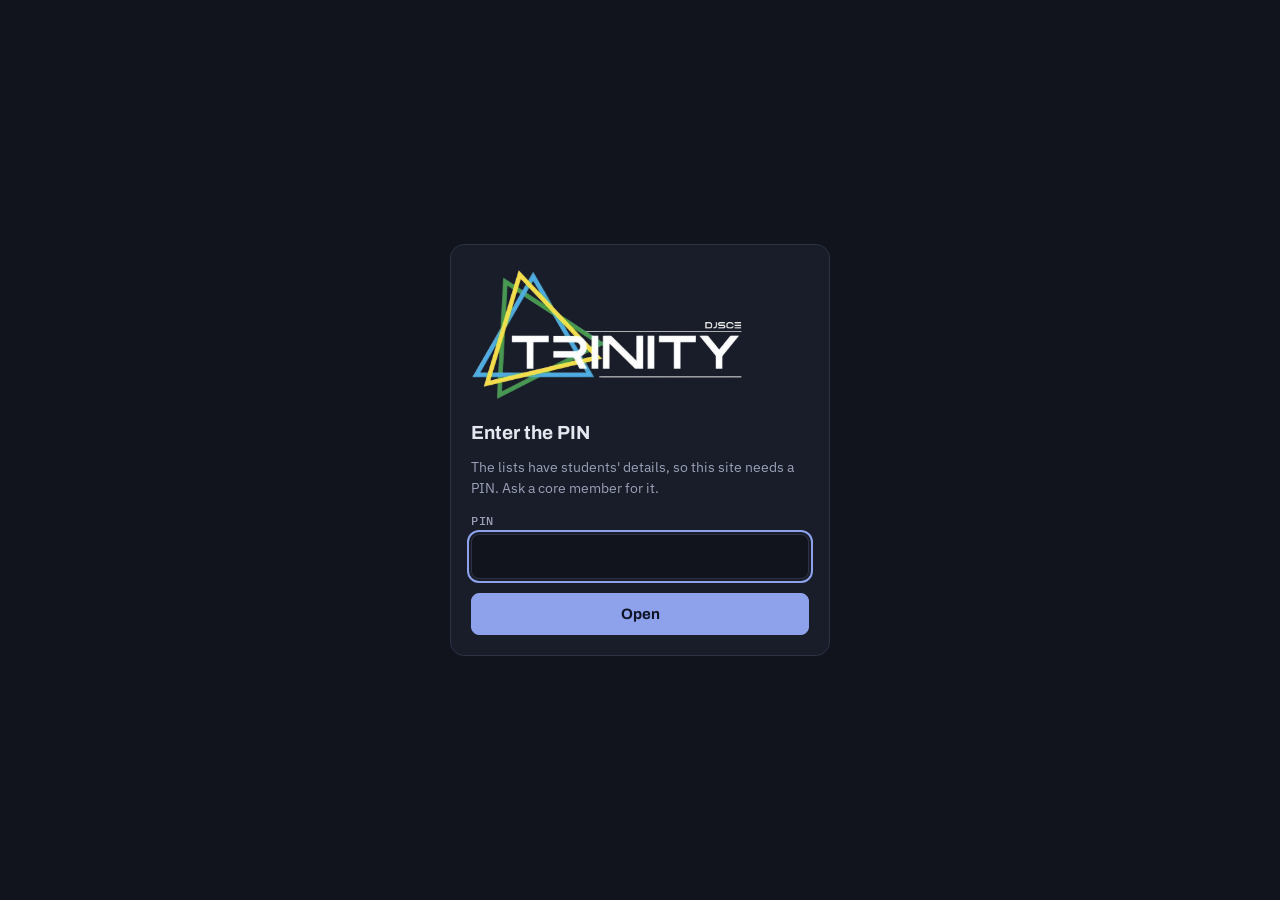
==== index.html @ 24554b7d "Trinity attendance letters site Lists for Trinity Team, IDPT Sports and any event, QR sign-ups, quic" ====
<!doctype html>
<html lang="en">
<head>
<meta charset="utf-8">
<meta name="viewport" content="width=device-width,initial-scale=1,viewport-fit=cover">
<meta name="description" content="Make DJS Trinity attendance letters for Core, Co-Com, IDPT Sports and any event, or straight from a CSV or Excel file.">
<meta name="theme-color" content="#11141d">
<link rel="icon" type="image/png" href="favicon.png">
<link rel="apple-touch-icon" href="icon-180.png">
<title>Trinity Attendance Letters</title>
<style>:root{padding-top:env(safe-area-inset-top,0px);padding-bottom:env(safe-area-inset-bottom,0px)}body{margin:0}img{max-width:100%}[hidden]{display:none!important}</style>
<link rel="stylesheet" href="https://fonts.googleapis.com/css2?family=Archivo:wght@500;700;800&family=IBM+Plex+Sans:wght@400;500;600&family=IBM+Plex+Mono:wght@400;500&display=swap">
<link rel="stylesheet" href="style.css?v=202610301554">
</head>
<body>
<div class="wrap">
  <header class="top">
    <button type="button" class="recbtn" id="rec-btn" aria-current="false">Records</button>
    <img class="brand" src="logo.png" width="900" height="447" alt="DJSCE Trinity">
    <h1>Attendance Letters</h1>
    <p class="sub">Pick people from a list or upload a file, add the subject, and download the letter as a PDF. The letterhead and signatures are the same on every letter.</p>
    <div class="acct"><span class="whois" id="whois" hidden></span><button type="button" id="login" hidden aria-pressed="false">Core login</button><button type="button" class="rm" id="signout" hidden>Sign out</button></div>
  </header>

  <nav class="books" aria-label="Lists">
    <button type="button" data-book="trinity" aria-current="page"><span class="l">Trinity Team</span><span class="badge zero" id="cnt-trinity">0</span></button>
    <button type="button" data-book="idpt" aria-current="false"><span class="l">IDPT Sports</span><span class="badge zero" id="cnt-idpt">0</span></button>
    <button type="button" data-book="events" aria-current="false"><span class="l">Events</span></button>
    <button type="button" data-book="quick" aria-current="false"><span class="l">Quick letter</span></button>
  </nav>

  <nav class="tabs" role="tablist" id="subtabs">
    <button class="tab" role="tab" id="tab-people" aria-selected="true" type="button">People</button>
    <button class="tab" role="tab" id="tab-letter" aria-selected="false" type="button">Letter <span class="badge zero" id="tabcount">0</span></button>
  </nav>

  <!-- Trinity Team: Core and Co-Com by department -->
  <section id="view-trinity" class="view">
    <p class="banner" id="backup" role="status" hidden></p>
    <section class="manage" id="tmp" hidden>
      <div class="rowline"><h2>Just for today's letter <span class="pill" id="tmp-count">0</span></h2><button type="button" class="ok" id="tmp-add">Add person</button></div>
      <p class="empty" style="margin:0">For people who aren't on the Trinity list. They go straight onto the Trinity letter, stay on this phone only, and are cleared at midnight. Nothing is saved to the website.</p>
      <ul class="rows" id="tmp-list"></ul>
    </section>
    <input id="q" class="search" type="search" placeholder="Search a name, roll no. or SAP ID" autocomplete="off" aria-label="Search Trinity Team">
    <div id="depts" style="display:grid;gap:12px"></div>
    <section class="manage" id="bin" hidden>
      <div class="rowline"><h2>Restore bin <span class="pill" id="bin-count">0</span></h2><div class="actions"><button type="button" class="rm" id="bin-refresh">Refresh</button><button type="button" class="rm dangerline" id="bin-empty">Empty bin</button></div></div>
      <p class="empty" style="margin:0">Deleted names stay here until you restore them. Restoring puts them back in the same department for everyone.</p>
      <ul id="bin-list"></ul>
    </section>
  </section>

  <!-- IDPT Sports and every other event: same list, kept separate from Trinity Team -->
  <section id="view-idpt" class="view" hidden>
    <div class="tools" id="ev-picker" hidden>
      <div class="field" id="ev-field"><label for="ev-select">Event</label><select id="ev-select"></select></div>
      <p class="empty" id="ev-none" hidden></p>
      <p class="banner" id="ev-archived" hidden>This event is archived. Its sign-ups are closed and only core can see it.</p>
      <div class="actions" id="ev-admin" hidden><button type="button" id="ev-new">New event</button><button type="button" id="ev-rename">Rename</button><button type="button" id="ev-archive">Archive</button></div>
    </div>
    <div id="ev-body" class="view">
    <div class="tools" id="idpt-tools" hidden>
      <div class="rowline"><h2 id="tools-title">Add players</h2><span class="state" id="join-state">QR sign-ups are open</span></div>
      <div class="actions">
        <button type="button" id="tool-qr">QR code</button>
        <button type="button" id="tool-add">Add at the desk</button>
        <button type="button" id="tool-import">Import CSV / Excel</button>
      </div>
    </div>
    <section class="manage" id="idpt-pending" hidden>
      <div class="rowline"><h2>Waiting for approval <span class="pill" id="pend-count">0</span></h2>
        <div class="actions"><button type="button" class="rm" id="pend-refresh">Refresh</button><button type="button" class="ok" id="pend-all" hidden>Approve all</button></div></div>
      <p class="empty" style="margin:0">People who sign up with the QR code show up here. Only approved names appear on the list and can go on a letter.</p>
      <ul id="pend-list"></ul>
    </section>
    <section class="manage" id="quicksel" hidden>
      <div class="rowline"><h2>Add a whole group</h2></div>
      <p class="empty" style="margin:0">Adds everyone in that group from every branch to the letter in one tap.</p>
      <ul class="rows" id="qs-list"></ul>
    </section>
    <input id="qi" class="search" type="search" placeholder="Search a name, roll no. or SAP ID" autocomplete="off" aria-label="Search IDPT Sports">
    <p class="empty" id="idpt-empty" hidden></p>
    <div id="idpt-list" style="display:grid;gap:12px"></div>
    <section class="manage" id="idpt-bin" hidden>
      <div class="rowline"><h2><span id="ibin-title">IDPT bin</span> <span class="pill" id="ibin-count">0</span></h2><div class="actions"><button type="button" class="rm" id="ibin-refresh">Refresh</button><button type="button" class="rm dangerline" id="ibin-empty">Empty bin</button></div></div>
      <p class="empty" style="margin:0">Deleted names and rejected sign-ups stay here until you restore them.</p>
      <ul id="ibin-list"></ul>
    </section>
    </div>
  </section>

  <!-- Records: every downloaded letter, by attendance date (core only) -->
  <section id="view-records" class="view" hidden>
    <h2 class="lettertitle">Records</h2>
    <div class="manage" id="rec-locked" hidden>
      <p class="empty" style="margin:0">Records are for core. Log in to see which letters were given for which days.</p>
      <div class="actions"><button type="button" class="primary" id="rec-login">Core login</button></div>
    </div>
    <div id="rec-body" class="view" hidden>
      <p class="empty" style="margin:0">Every letter downloaded from this site is saved here under its attendance date. Search a student to see every day they got attendance.</p>
      <div class="rowline"><input id="rq" class="search" type="search" placeholder="Search a student, SAP ID or subject" autocomplete="off" aria-label="Search records" style="flex:1 1 220px"><button type="button" class="rm" id="rec-refresh">Refresh</button></div>
      <p class="pmeta" id="rec-sum" style="margin:0"></p>
      <div id="rec-list" style="display:grid;gap:18px"></div>
      <form class="manage" id="vp-form" autocomplete="off">
        <h2>View PIN</h2>
        <p class="empty" style="margin:0" id="vp-state"></p>
        <div class="rowline"><div class="field" style="flex:1 1 200px"><label for="vp-new">New view PIN</label><input id="vp-new" type="password" autocomplete="new-password"></div><button type="submit" class="ok" id="vp-go" style="align-self:end">Set view PIN</button></div>
        <p class="cf-st" id="vp-st" role="status"></p>
      </form>
    </div>
  </section>

  <!-- Letter: shared by all three, each keeps its own students and text -->
  <section id="view-letter" class="view" hidden>
    <h2 class="lettertitle" id="letter-title">Trinity letter</h2>

    <div class="card" id="qk-card" hidden>
      <h2>Students from a file</h2>
      <div class="drop" id="qk-drop">
        <p>Upload a CSV or Excel file with one student per row: name, branch, roll no., SAP ID, division, and year if you have it. A header row is fine. Repeated students are merged.</p>
        <button type="button" class="primary" id="qk-pick">Choose file</button>
        <input type="file" id="qk-file" accept=".csv,.xlsx,.xls,.ods,text/csv" hidden>
        <div class="qkinfo" id="qk-info" hidden></div>
        <p class="status" id="qk-st" role="status"></p>
      </div>
      <div class="field"><label for="qk-year">Year</label>
        <select id="qk-year">
          <option value="file">From the file's year column</option>
          <option value="sap">Guess from the SAP ID</option>
          <option value="FE">FE for everyone</option><option value="SE">SE for everyone</option>
          <option value="TE">TE for everyone</option><option value="BE">BE for everyone</option>
        </select>
        <span class="hint">The guess reads the admission year in the SAP ID (24 is TE, 25 is SE). Check direct second-year students.</span></div>
    </div>

    <div class="card">
      <div class="rowline"><h2>Letter text</h2><button type="button" id="reset" class="rm">Reset to default text</button></div>
      <div class="field"><label for="f-to">To</label><textarea id="f-to" rows="2"></textarea></div>
      <div class="two">
        <div class="field"><label for="f-from">Attendance from</label><input id="f-from" type="date"></div>
        <div class="field"><label for="f-until">To (if more than one day)</label><input id="f-until" type="date"></div>
      </div>
      <span class="hint" style="margin-top:-6px">The dates fill in the "from ___ to ___" in the body, and the letter is saved in Records under them.</span>
      <div class="field"><label for="f-subject">Subject</label><textarea id="f-subject" rows="3"></textarea><span class="hint">"SUBJECT:" is added in front automatically.</span></div>
      <div class="field"><label for="f-greeting">Greeting</label><input id="f-greeting" type="text"></div>
      <div class="field"><label for="f-body">Body</label><textarea id="f-body" rows="4"></textarea></div>
      <div class="field"><label for="f-note">Note</label><textarea id="f-note" rows="3"></textarea><span class="hint">Printed in bold after "NOTE:". Leave it empty to skip it.</span></div>
    </div>

    <div class="card">
      <div class="rowline"><h2 id="tabletitle">Students in the table</h2>
        <div class="actions"><button type="button" id="clear" class="rm">Clear all</button></div></div>
      <div id="clearconfirm" class="confirm" hidden>Remove everyone from the table?
        <button type="button" id="clearyes" class="rm">Remove all</button><button type="button" id="clearno" class="rm">Keep them</button></div>
      <div class="field"><label for="f-order">Order in the table</label><select id="f-order"></select></div>
      <div id="tablewrap"></div>
    </div>

    <div class="card">
      <h2>Fixed on every letter</h2>
      <img class="lh" id="lhimg" alt="DJSCE Trinity '27 letterhead">
      <div class="fixed">
        <div><b>Left signature</b>DJS Trinity · Top Core</div>
        <div><b>Right signature</b>DJS Trinity · (Convener) (Co-Convener)</div>
      </div>
      <div class="field"><label for="f-file">File name</label><input id="f-file" type="text"></div>
      <div class="actions"><button type="button" class="primary" id="dl">Download letter PDF</button></div>
      <p class="status" id="st" role="status"></p>
    </div>
  </section>
</div>

<!-- Delete confirmation -->
<div class="overlay" id="confirm" hidden>
  <div class="sheet" role="alertdialog" aria-modal="true" aria-labelledby="cf-title" aria-describedby="cf-note">
    <h2 id="cf-title">Delete this name?</h2>
    <div class="who"><div class="pname" id="cf-name"></div><div class="pmeta" id="cf-meta"></div></div>
    <div class="from">From <b id="cf-from"></b></div>
    <p id="cf-note"></p>
    <p class="cf-st" id="cf-st" role="status"></p>
    <div class="btns"><button type="button" id="cf-cancel" data-close>Cancel</button><button type="button" class="danger" id="cf-delete">Delete</button></div>
  </div>
</div>

<!-- Core login -->
<div class="overlay" id="loginsheet" hidden>
  <form class="sheet" id="lg-form" role="dialog" aria-modal="true" aria-labelledby="lg-title" autocomplete="off">
    <h2 id="lg-title">Core login</h2>
    <p>Enter the core PIN to edit the lists. Everyone else can still make letters without it.</p>
    <div class="field"><label for="lg-pin">PIN</label><input id="lg-pin" type="password" autocomplete="current-password"></div>
    <div class="field"><label for="lg-name">Your name</label><input id="lg-name" type="text" maxlength="60" placeholder="Shown in the bin next to what you delete"></div>
    <p class="cf-st" id="lg-st" role="status"></p>
    <div class="btns"><button type="button" id="lg-cancel">Cancel</button><button type="submit" class="primary" id="lg-go">Unlock</button></div>
  </form>
</div>

<!-- IDPT: add at the desk -->
<div class="overlay" id="addsheet" hidden>
  <form class="sheet" id="ad-form" role="dialog" aria-modal="true" aria-labelledby="ad-title" autocomplete="off">
    <h2 id="ad-title">Add a player</h2>
    <p id="ad-help">They go straight onto the list. Branch and year fill in from the SAP ID.</p>
    <div class="field"><label for="ad-name">Name</label><input id="ad-name" type="text" maxlength="80" autocapitalize="words"></div>
    <div class="field"><label for="ad-sap">SAP ID</label><input id="ad-sap" type="text" inputmode="numeric" maxlength="11" placeholder="11 digits"></div>
    <div class="two">
      <div class="field"><label for="ad-branch">Branch</label><select id="ad-branch"><option value="">Pick</option><option>COMPS</option><option>IT</option><option>CSE-DS</option><option>CSE-ICB</option><option>AIML</option><option>AIDS</option><option>EXTC</option><option>MECH</option></select></div>
      <div class="field"><label for="ad-year">Year</label><select id="ad-year"><option value="">Pick</option><option>FE</option><option>SE</option><option>TE</option><option>BE</option></select></div>
      <div class="field"><label for="ad-roll">Roll No.</label><input id="ad-roll" type="text" maxlength="12" autocapitalize="characters"></div>
      <div class="field"><label for="ad-div">Division</label><input id="ad-div" type="text" maxlength="10" autocapitalize="characters"></div>
    </div>
    <div class="field"><label for="ad-sec" id="ad-sec-label">Sport / event</label><input id="ad-sec" type="text" maxlength="40" list="sec-list" autocapitalize="words"></div>
    <p class="cf-st" id="ad-st" role="status"></p>
    <div class="btns"><button type="button" data-close>Close</button><button type="submit" class="primary" id="ad-go">Add player</button></div>
  </form>
</div>
<datalist id="sec-list"></datalist>

<!-- IDPT: import -->
<div class="overlay" id="importsheet" hidden>
  <div class="sheet" role="dialog" aria-modal="true" aria-labelledby="im-title">
    <h2 id="im-title">Import players</h2>
    <p>Use the same layout as the Core and Co-Com sheets: one person per row, with an optional heading row in capitals (like CRICKET or TEAM A) to group them. People already on the list are skipped.</p>
    <div class="field"><label for="im-default">Section for rows before any heading</label><input id="im-default" type="text" value="IDPT" maxlength="40"></div>
    <button type="button" class="primary" id="im-pick">Choose file</button>
    <input type="file" id="im-file" accept=".csv,.xlsx,.xls,.ods,text/csv" hidden>
    <div id="im-sum" class="qkinfo"></div>
    <p class="cf-st" id="im-st" role="status"></p>
    <div class="btns"><button type="button" data-close>Cancel</button><button type="button" class="primary" id="im-go" disabled>Import</button></div>
  </div>
</div>

<!-- IDPT: QR code -->
<div class="overlay" id="qrsheet" hidden>
  <div class="sheet" role="dialog" aria-modal="true" aria-labelledby="qr-title">
    <h2 id="qr-title">QR sign-up</h2>
    <p>People scan this and fill in their own details. Their names wait under Waiting for approval until core approves them.</p>
    <div class="qrbox"><canvas id="qr-canvas" aria-label="QR code for the sign-up page"></canvas></div>
    <div class="url" id="qr-url"></div>
    <div class="actions"><button type="button" id="qr-copy">Copy link</button><button type="button" id="qr-save">Download QR</button><button type="button" id="qr-toggle">Close sign-ups</button></div>
    <p class="cf-st" id="qr-st" role="status"></p>
    <div class="btns"><button type="button" data-close>Done</button></div>
  </div>
</div>

<!-- Events: new / rename -->
<div class="overlay" id="evsheet" hidden>
  <form class="sheet" id="ev-form" role="dialog" aria-modal="true" aria-labelledby="ev-sheet-title" autocomplete="off">
    <h2 id="ev-sheet-title">New event</h2>
    <p id="ev-help"></p>
    <div class="field"><label for="ev-name">Event name</label><input id="ev-name" type="text" maxlength="60" autocapitalize="words" placeholder="Like Hackathon 2027 or Treasure Hunt"></div>
    <p class="cf-st" id="ev-st" role="status"></p>
    <div class="btns"><button type="button" data-close>Cancel</button><button type="submit" class="primary" id="ev-go">Create event</button></div>
  </form>
</div>

<!-- View PIN gate -->
<div class="gate" id="gate" hidden>
  <form class="sheet" id="gt-form" autocomplete="off" aria-labelledby="gt-title">
    <img class="brand" src="logo.png" width="900" height="447" alt="DJSCE Trinity">
    <h2 id="gt-title">Enter the PIN</h2>
    <p>The lists have students' details, so this site needs a PIN. Ask a core member for it.</p>
    <div class="field"><label for="gt-pin">PIN</label><input id="gt-pin" type="password" autocomplete="current-password"></div>
    <p class="cf-st" id="gt-st" role="status"></p>
    <button type="submit" class="primary" id="gt-go">Open</button>
  </form>
</div>

<!-- Edit someone's details (core) -->
<div class="overlay" id="edsheet" hidden>
  <form class="sheet" id="ed-form" role="dialog" aria-modal="true" aria-labelledby="ed-title" autocomplete="off">
    <h2 id="ed-title">Edit details</h2>
    <p id="ed-note"></p>
    <div class="field"><label for="ed-name">Name</label><input id="ed-name" type="text" maxlength="80" autocapitalize="words"></div>
    <div class="field"><label for="ed-sap">SAP ID</label><input id="ed-sap" type="text" inputmode="numeric" maxlength="11" placeholder="11 digits"></div>
    <div class="two">
      <div class="field"><label for="ed-branch">Branch</label><select id="ed-branch"><option value="">Pick</option><option>COMPS</option><option>IT</option><option>CSE-DS</option><option>CSE-ICB</option><option>AIML</option><option>AIDS</option><option>EXTC</option><option>MECH</option></select></div>
      <div class="field"><label for="ed-year">Year</label><select id="ed-year"><option value="">Pick</option><option>FE</option><option>SE</option><option>TE</option><option>BE</option></select></div>
      <div class="field"><label for="ed-roll">Roll No.</label><input id="ed-roll" type="text" maxlength="12" autocapitalize="characters"></div>
      <div class="field"><label for="ed-div">Division</label><input id="ed-div" type="text" maxlength="10" autocapitalize="characters"></div>
    </div>
    <div class="field" id="ed-sec-wrap"><label for="ed-sec" id="ed-sec-label">Sport / event</label><input id="ed-sec" type="text" maxlength="40" list="sec-list" autocapitalize="words"></div>
    <p class="cf-st" id="ed-st" role="status"></p>
    <div class="btns"><button type="button" data-close>Cancel</button><button type="submit" class="primary" id="ed-go">Save</button></div>
  </form>
</div>

<!-- Generic confirmation for things that can't be undone -->
<div class="overlay" id="asksheet" hidden>
  <div class="sheet" role="alertdialog" aria-modal="true" aria-labelledby="ask-title" aria-describedby="ask-body">
    <h2 id="ask-title"></h2>
    <p id="ask-body"></p>
    <p class="cf-st" id="ask-st" role="status"></p>
    <div class="btns"><button type="button" id="ask-cancel" data-close>Cancel</button><button type="button" class="danger" id="ask-go">Delete forever</button></div>
  </div>
</div>

<!-- Trinity: someone just for today's letter -->
<div class="overlay" id="tmpsheet" hidden>
  <form class="sheet" id="tm-form" role="dialog" aria-modal="true" aria-labelledby="tm-title" autocomplete="off">
    <h2 id="tm-title">Add for today's letter</h2>
    <p>Saved on this phone only and cleared at midnight. Branch and year fill in from the SAP ID.</p>
    <div class="field"><label for="tm-name">Name</label><input id="tm-name" type="text" maxlength="80" autocapitalize="words"></div>
    <div class="field"><label for="tm-sap">SAP ID</label><input id="tm-sap" type="text" inputmode="numeric" maxlength="11" placeholder="11 digits"></div>
    <div class="two">
      <div class="field"><label for="tm-branch">Branch</label><select id="tm-branch"><option value="">Pick</option><option>COMPS</option><option>IT</option><option>CSE-DS</option><option>CSE-ICB</option><option>AIML</option><option>AIDS</option><option>EXTC</option><option>MECH</option></select></div>
      <div class="field"><label for="tm-year">Year</label><select id="tm-year"><option value="">Pick</option><option>FE</option><option>SE</option><option>TE</option><option>BE</option></select></div>
      <div class="field"><label for="tm-roll">Roll No.</label><input id="tm-roll" type="text" maxlength="12" autocapitalize="characters"></div>
      <div class="field"><label for="tm-div">Division</label><input id="tm-div" type="text" maxlength="10" autocapitalize="characters"></div>
    </div>
    <p class="cf-st" id="tm-st" role="status"></p>
    <div class="btns"><button type="button" data-close>Close</button><button type="submit" class="primary" id="tm-go">Add to letter</button></div>
  </form>
</div>

<div class="toast" id="toast" role="status" hidden></div>
<div class="bar" id="bar">
  <div class="bar-in"><span class="bar-count"><b id="barn">0</b> on the <span id="barbook">Trinity</span> letter</span><button type="button" class="primary" id="golet">Open letter</button></div>
</div>

<script src="config.js?v=202610301554"></script>
<script src="vendor/jspdf.umd.min.js"></script>
<script src="vendor/jspdf.plugin.autotable.min.js"></script>
<script src="vendor/qrcode.js"></script>
<script src="js/common.js?v=202610301554"></script>
<script src="js/letter.js?v=202610301554"></script>
<script src="js/app.js?v=202610301554"></script>
<script src="js/records.js?v=202610301554"></script>
</body>
</html>
---- style.css ----
/* Layout: three books (Trinity, IDPT, Quick letter) as a top switcher; each list is collapsible cards, the letter view is shared */
:root{
  --bg:#11141d;--surface:#191d29;--raise:#202535;--fg:#e6e8f0;--muted:#9aa1b7;--line:#2c3244;
  --accent:#8ea2ec;--accent-fg:#0f1426;--accent-soft:rgba(142,162,236,.14);--warn:#e7b469;--danger:#ef8f8f;--danger-fg:#2a0e0e;--danger-soft:rgba(239,143,143,.12);
  --display:"Archivo",system-ui,sans-serif;--body:"IBM Plex Sans",system-ui,sans-serif;--mono:"IBM Plex Mono",ui-monospace,monospace;
  color-scheme:dark}
html,body{background:var(--bg)}
body{color:var(--fg);font-family:var(--body);font-size:15px;line-height:1.5}
body::before{content:"";position:fixed;inset:0 0 auto;height:env(safe-area-inset-top,0px);z-index:10;background:var(--bg)}
.wrap{grid-template-columns:minmax(0,1fr);max-width:960px;margin:0 auto;padding-block:24px 120px;padding-left:max(16px,env(safe-area-inset-left,0px));padding-right:max(16px,env(safe-area-inset-right,0px));display:grid;gap:18px}
.eyebrow{font:500 12px var(--mono);letter-spacing:.08em;text-transform:uppercase;color:var(--muted)}
h1{font:800 clamp(26px,6vw,36px)/1.1 var(--display);margin:6px 0 4px;text-wrap:balance}
h2{font:700 18px var(--display);margin:0;text-wrap:balance}
.sub{color:var(--muted);margin:0;max-width:62ch}
button{font:600 14px var(--body);cursor:pointer;border-radius:8px;border:1px solid var(--line);background:var(--raise);color:var(--fg);padding:8px 14px}
button:focus-visible,input:focus-visible,textarea:focus-visible,select:focus-visible,summary:focus-visible{outline:2px solid var(--accent);outline-offset:2px}
button.primary{background:var(--accent);color:var(--accent-fg);border-color:var(--accent);font:700 15px var(--display);padding:12px 20px}
button:disabled{opacity:.5;cursor:default}
.tabs{position:sticky;top:env(safe-area-inset-top,0px);z-index:5;background:var(--bg);display:flex;gap:6px;padding-block:8px;border-bottom:1px solid var(--line)}
.tab{background:transparent;border-color:transparent;color:var(--muted);font:700 15px var(--display);display:flex;align-items:center;gap:8px}
.tab[aria-selected="true"]{color:var(--fg);background:var(--surface);border-color:var(--line)}
.badge{font:500 12px var(--mono);background:var(--accent);color:var(--accent-fg);border-radius:999px;padding:1px 8px;font-variant-numeric:tabular-nums}
.badge.zero{background:var(--raise);color:var(--muted)}
.search{width:100%;box-sizing:border-box;background:var(--surface);border:1px solid var(--line);color:var(--fg);border-radius:10px;padding:12px 14px;font:15px var(--body)}
.dept{background:var(--surface);border:1px solid var(--line);border-radius:12px}
.dept>summary{list-style:none;cursor:pointer;padding:14px 16px;display:flex;flex-wrap:wrap;align-items:center;gap:8px 12px}
.dept>summary::-webkit-details-marker{display:none}
.dname{font:700 17px var(--display);flex:1 1 auto;min-width:0}
.dmeta{display:flex;gap:6px;flex-wrap:wrap}
.pill{font:500 12px var(--mono);color:var(--muted);border:1px solid var(--line);border-radius:999px;padding:2px 9px;font-variant-numeric:tabular-nums}
.pill.on{color:var(--accent);border-color:var(--accent)}
.chev{color:var(--muted);transition:transform .15s}
.dept[open] .chev{transform:rotate(90deg)}
.groups{display:grid;grid-template-columns:1fr 1fr;border-top:1px solid var(--line)}
.group{min-width:0;padding:12px 14px 14px}
.group+.group{border-left:1px solid var(--line)}
@media (max-width:640px){.groups{grid-template-columns:1fr}.group+.group{border-left:0;border-top:1px solid var(--line)}}
.ghead{display:flex;align-items:center;justify-content:space-between;gap:10px;margin-bottom:8px}
.gtitle{font:700 14px var(--display)}
.gtitle small{font:500 12px var(--mono);color:var(--muted);margin-left:6px}
.selall{font-size:13px;padding:6px 10px}
.rows{list-style:none;margin:0;padding:0;display:grid;gap:4px}
.row{display:flex;align-items:center;gap:10px;padding:7px 8px;border-radius:8px}
.row.on{background:var(--accent-soft)}
.pinfo{flex:1;min-width:0}
.pname{font-weight:600;overflow-wrap:anywhere}
.pmeta{font:12px var(--mono);color:var(--muted)}
.pmeta.warn{color:var(--warn)}
.add{width:34px;height:34px;padding:0;flex:none;display:grid;place-items:center;font-size:20px;line-height:1;border-radius:8px}
.row.on .add{background:var(--accent);color:var(--accent-fg);border-color:var(--accent);font-size:16px}
.empty{color:var(--muted);font-size:13px;margin:4px 0 0}
.bar{position:fixed;left:0;right:0;bottom:0;z-index:6;background:var(--surface);border-top:1px solid var(--line);padding-top:10px;padding-bottom:calc(10px + env(safe-area-inset-bottom,0px));padding-left:max(16px,env(safe-area-inset-left,0px));padding-right:max(16px,env(safe-area-inset-right,0px))}
.bar-in{max-width:960px;margin:0 auto;display:flex;align-items:center;justify-content:space-between;gap:12px}
.bar-count{font:500 14px var(--body);color:var(--muted)}.bar-count b{color:var(--fg);font-variant-numeric:tabular-nums}
.card{background:var(--surface);border:1px solid var(--line);border-radius:12px;padding:16px;display:grid;gap:14px;min-width:0}
.field{display:grid;gap:6px}
.field label{font:500 12px var(--mono);letter-spacing:.06em;text-transform:uppercase;color:var(--muted)}
.field .hint{font-size:12px;color:var(--muted)}
.field input,.field textarea,.field select{box-sizing:border-box;width:100%;background:var(--bg);border:1px solid var(--line);color:var(--fg);border-radius:8px;padding:10px 12px;font:15px/1.45 var(--body);resize:vertical}
.fixed{display:grid;grid-template-columns:repeat(auto-fit,minmax(220px,1fr));gap:10px}
.fixed div{border:1px dashed var(--line);border-radius:8px;padding:10px 12px;font-size:13px;color:var(--muted)}
.fixed b{display:block;color:var(--fg);font:600 13px var(--body);margin-bottom:2px}
.lh{width:100%;max-width:100%;border-radius:6px;background:#fff;display:block}
.tw{overflow-x:auto;border:1px solid var(--line);border-radius:8px}
table{border-collapse:collapse;width:100%;min-width:640px;font-size:13.5px}
th{text-align:left;font:500 11px var(--mono);letter-spacing:.06em;text-transform:uppercase;color:var(--muted);padding:9px 10px;border-bottom:1px solid var(--line);background:var(--raise)}
td{padding:7px 10px;border-bottom:1px solid var(--line)}
tbody tr:last-child td{border-bottom:0}
td.m{font:12.5px var(--mono);font-variant-numeric:tabular-nums;white-space:nowrap}
td.x{width:1%}
.rm{padding:4px 10px;font-size:13px}
.rowline{display:flex;flex-wrap:wrap;align-items:center;justify-content:space-between;gap:10px}
.actions{display:flex;flex-wrap:wrap;gap:10px;align-items:center}
.status{font-size:13px;color:var(--muted);margin:0;min-height:1.3em}
.confirm{display:flex;flex-wrap:wrap;gap:8px;align-items:center;font-size:13px;color:var(--warn)}
html,body{overflow-x:clip}
.wrap>*,.view>*,.card>*{min-width:0}
.view{display:grid;gap:12px;grid-template-columns:minmax(0,1fr)}
.rowline h2{flex:1 1 auto;min-width:0}
.field select{text-overflow:ellipsis;padding-right:32px}
@media (max-width:480px){.tabs{gap:4px}.tab{padding:8px 12px}}
.del{width:34px;height:34px;padding:0;flex:none;display:grid;place-items:center;font-size:20px;line-height:1;border-radius:8px;color:var(--danger);background:transparent;border-color:var(--line)}
.del:hover{border-color:var(--danger);background:var(--danger-soft)}
body.locked{overflow:hidden}
.overlay{position:fixed;inset:0;z-index:20;background:rgba(5,7,12,.66);display:grid;place-items:end center;padding-top:16px;padding-bottom:calc(16px + env(safe-area-inset-bottom,0px));padding-left:max(16px,env(safe-area-inset-left,0px));padding-right:max(16px,env(safe-area-inset-right,0px))}
@media (min-width:560px){.overlay{place-items:center}}
.sheet{width:100%;max-width:420px;box-sizing:border-box;background:var(--surface);border:1px solid var(--line);border-radius:14px;padding:20px;display:grid;gap:14px}
.sheet h2{font-size:19px}
.who{border:1px solid var(--line);border-radius:10px;padding:12px;display:grid;gap:2px;background:var(--bg)}
.who .pname{font-size:16px}
.sheet .from{font:500 12px var(--mono);letter-spacing:.06em;text-transform:uppercase;color:var(--muted)}
.sheet .from b{color:var(--fg);font-weight:500}
.sheet p{margin:0;color:var(--muted);font-size:14px}
.sheet .btns{display:flex;gap:10px;justify-content:flex-end;flex-wrap:wrap}
button.danger{background:var(--danger);border-color:var(--danger);color:var(--danger-fg);font:700 15px var(--display);padding:12px 20px}
.sheet .btns button:not(.danger){padding:12px 20px}
.manage{background:var(--surface);border:1px solid var(--line);border-radius:12px;padding:14px 16px;display:grid;gap:12px}
.manage ul{list-style:none;margin:0;padding:0;display:grid;gap:4px;max-height:260px;overflow:auto}
.manage ol{margin:0;padding-left:20px;color:var(--muted);font-size:14px;display:grid;gap:4px}
.manage ol b{color:var(--fg);font-weight:600}
.toast{position:fixed;left:50%;transform:translateX(-50%);bottom:calc(84px + env(safe-area-inset-bottom,0px));z-index:15;background:var(--fg);color:var(--bg);border-radius:10px;padding:10px 16px;font-size:14px;max-width:calc(100% - 32px);box-sizing:border-box;box-shadow:0 6px 20px rgba(0,0,0,.35)}
.acct{display:flex;flex-wrap:wrap;align-items:center;gap:10px;margin-top:12px}
.whois{font:500 13px var(--mono);color:var(--accent)}
.banner{margin:0;border:1px solid var(--warn);color:var(--warn);background:rgba(231,180,105,.08);border-radius:10px;padding:10px 14px;font-size:14px}
.cf-st{color:var(--warn)!important;min-height:1.2em}
.cf-st:empty{display:none}
.manage h2{display:flex;align-items:center;gap:8px}
.manage .row{align-items:flex-start}
@media (prefers-reduced-motion:reduce){*{transition:none!important}}

/* Book switcher */
.books{display:grid;grid-template-columns:repeat(4,minmax(0,1fr));gap:4px;background:var(--surface);border:1px solid var(--line);border-radius:12px;padding:4px}
.books button{background:transparent;border:0;color:var(--muted);font:700 14px var(--display);padding:10px 6px;border-radius:9px;display:flex;align-items:center;justify-content:center;gap:6px;min-width:0}
.books button span.l{line-height:1.2;text-align:center;overflow-wrap:anywhere}
@media (max-width:480px){.books button{font-size:12.5px;padding:8px 3px;gap:3px;flex-direction:column}.books .badge.zero{display:none}}
.books button[aria-current="page"]{background:var(--raise);color:var(--fg);box-shadow:inset 0 0 0 1px var(--line)}
.books .badge{font-size:11px;padding:0 7px}
#view-letter{gap:14px}
.lettertitle{font:800 22px var(--display);margin:0}
/* IDPT tools */
.tools{background:var(--surface);border:1px solid var(--line);border-radius:12px;padding:14px 16px;display:grid;gap:12px}
.tools .actions button{flex:1 1 auto}
.state{font:500 12px var(--mono);color:var(--accent);border:1px solid var(--accent);border-radius:999px;padding:2px 10px}
.state.off{color:var(--warn);border-color:var(--warn)}
.group.solo{border-top:1px solid var(--line)}
button.ok{background:var(--accent);border-color:var(--accent);color:var(--accent-fg);padding:6px 12px;font-size:13px}
.manage .row .rm,.manage .row .ok{flex:none;align-self:center}
.chips{display:flex;flex-wrap:wrap;gap:6px}
.warnline{color:var(--warn)}
.sheet .field input,.sheet .field select{font-size:16px}
.two{display:grid;grid-template-columns:1fr 1fr;gap:10px}
.sheet{max-height:calc(100dvh - 32px);overflow:auto}
.qrbox{background:#fff;border-radius:10px;padding:8px;justify-self:center;width:min(240px,100%);box-sizing:border-box}
.qrbox canvas{width:100%;height:auto;display:block;image-rendering:pixelated}
.url{font:13px var(--mono);color:var(--fg);background:var(--bg);border:1px solid var(--line);border-radius:8px;padding:8px 10px;overflow-wrap:anywhere;user-select:all}
/* Quick letter upload */
.drop{border:1.5px dashed var(--line);border-radius:12px;padding:18px;display:grid;gap:10px;justify-items:start;background:var(--bg)}
.drop.over{border-color:var(--accent);background:var(--accent-soft)}
.drop.loaded{border-style:solid}
.drop p{margin:0;color:var(--muted);font-size:14px}
.qkinfo{font-size:14px;color:var(--muted);line-height:1.6}
.qkinfo b{color:var(--fg)}
tr.miss td{color:var(--warn)}
#ev-body{gap:12px}
#view-idpt{gap:12px}
#qs-list .row{align-items:center}
#qs-list .ok,#qs-list .rm{flex:none}
.binbtns{display:flex;flex-direction:column;gap:6px;flex:none;align-self:center}
button.dangerline{color:var(--danger);border-color:var(--line)}
button.dangerline:hover{border-color:var(--danger);background:var(--danger-soft)}
.tag{font:500 11px var(--mono);color:var(--accent);border:1px solid var(--accent);border-radius:999px;padding:0 6px;margin-left:6px;white-space:nowrap}
#tmp-list .row .rm{flex:none}
/* Trinity logo in the header */
.brand{display:block;width:clamp(180px,52vw,280px);height:auto;margin:0 0 14px -4px}
/* Records button, top right */
header.top{position:relative}
.recbtn{position:absolute;top:0;right:0;font:700 14px var(--display);background:var(--surface);border-color:var(--line);padding:9px 14px;border-radius:999px}
.recbtn[aria-current="page"]{background:var(--accent);color:var(--accent-fg);border-color:var(--accent)}
.recday{display:grid;gap:10px}
.recday h3{margin:0;font:700 15px var(--display);color:var(--fg);border-bottom:1px solid var(--line);padding-bottom:6px}
.rec{background:var(--surface);border:1px solid var(--line);border-radius:12px;padding:14px;display:grid;gap:8px;min-width:0}
.rsub{font-weight:600;overflow-wrap:anywhere}
.hit{font-size:13px;color:var(--accent)}
.rec .actions button{font-size:13px}
button.edit{width:34px;height:34px;padding:0;flex:none;display:grid;place-items:center;font-size:15px;line-height:1;border-radius:8px;background:transparent;color:var(--muted)}
button.edit:hover{color:var(--fg);border-color:var(--accent)}
/* PIN gate */
.gate{position:fixed;inset:0;z-index:30;background:var(--bg);display:grid;place-items:center;padding-top:16px;padding-bottom:calc(16px + env(safe-area-inset-bottom,0px));padding-left:max(16px,env(safe-area-inset-left,0px));padding-right:max(16px,env(safe-area-inset-right,0px));overflow:auto}
.gate .sheet{max-width:380px}
.gate .brand{margin-bottom:4px}
.gate input{font-size:16px}
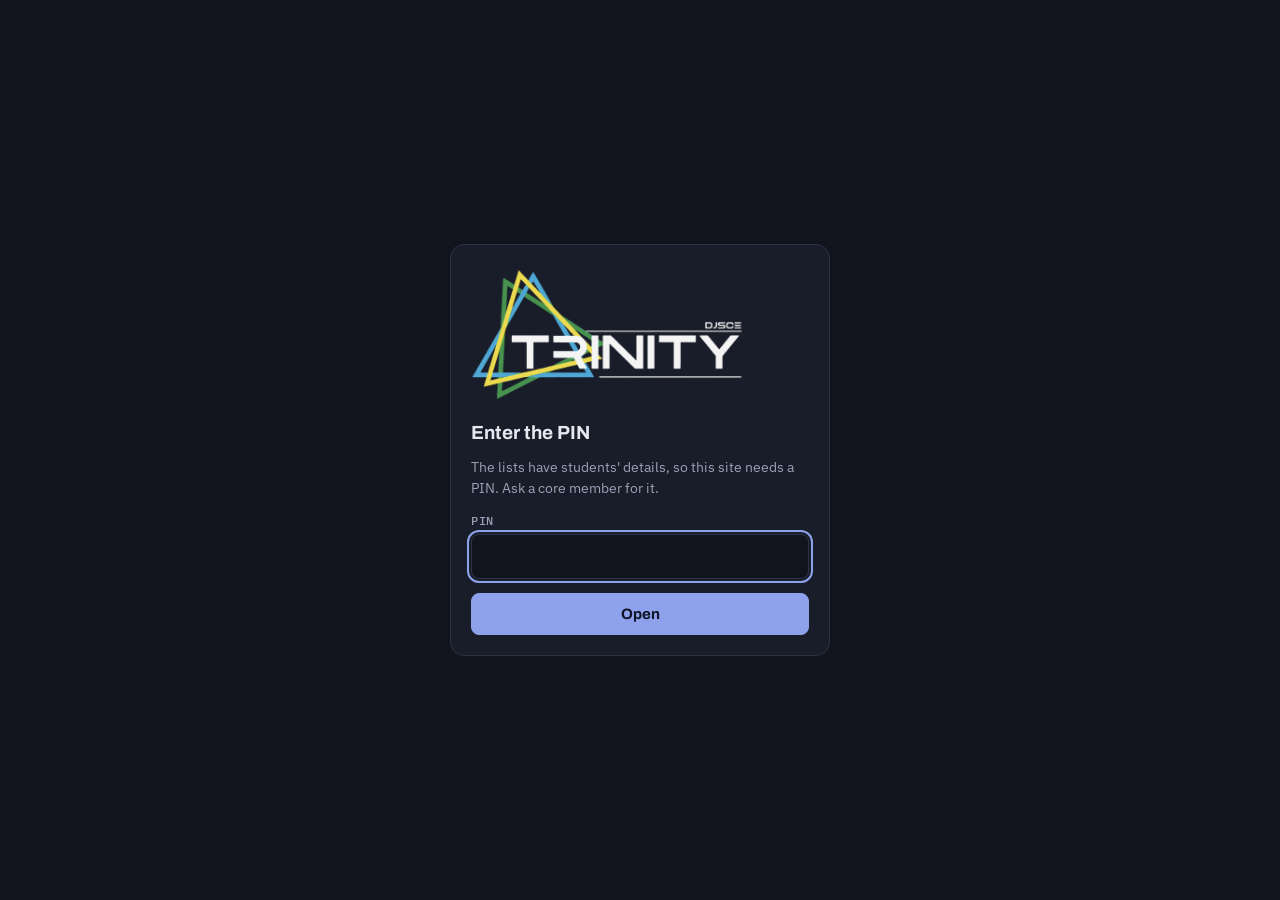
==== commit 840a751e: "Shrink the logo from 169 KB to 11 KB Makes the QR sign-up page about 10 times lighter on slow mobile" ====
--- a/index.html
+++ b/index.html
@@ -10,13 +10,13 @@
 <title>Trinity Attendance Letters</title>
 <style>:root{padding-top:env(safe-area-inset-top,0px);padding-bottom:env(safe-area-inset-bottom,0px)}body{margin:0}img{max-width:100%}[hidden]{display:none!important}</style>
 <link rel="stylesheet" href="https://fonts.googleapis.com/css2?family=Archivo:wght@500;700;800&family=IBM+Plex+Sans:wght@400;500;600&family=IBM+Plex+Mono:wght@400;500&display=swap">
-<link rel="stylesheet" href="style.css?v=202610301554">
+<link rel="stylesheet" href="style.css?v=202610301628">
 </head>
 <body>
 <div class="wrap">
   <header class="top">
     <button type="button" class="recbtn" id="rec-btn" aria-current="false">Records</button>
-    <img class="brand" src="logo.png" width="900" height="447" alt="DJSCE Trinity">
+    <img class="brand" src="logo.png?v=202610301628" width="600" height="298" alt="DJSCE Trinity">
     <h1>Attendance Letters</h1>
     <p class="sub">Pick people from a list or upload a file, add the subject, and download the letter as a PDF. The letterhead and signatures are the same on every letter.</p>
     <div class="acct"><span class="whois" id="whois" hidden></span><button type="button" id="login" hidden aria-pressed="false">Core login</button><button type="button" class="rm" id="signout" hidden>Sign out</button></div>
@@ -154,6 +154,21 @@
       <div id="clearconfirm" class="confirm" hidden>Remove everyone from the table?
         <button type="button" id="clearyes" class="rm">Remove all</button><button type="button" id="clearno" class="rm">Keep them</button></div>
       <div class="field"><label for="f-order">Order in the table</label><select id="f-order"></select></div>
+      <div class="timing">
+        <label class="switch"><input type="checkbox" id="f-timing"> <span>Add a Timing column</span></label>
+        <div id="ti-controls" class="view" hidden>
+          <div class="two">
+            <div class="field"><label for="ti-from">Default for everyone, from</label><select id="ti-from"></select></div>
+            <div class="field"><label for="ti-to">To</label><select id="ti-to"></select></div>
+          </div>
+          <span class="hint">College hours are 8:00 AM to 6:00 PM. Tap a student's timing in the table to change just theirs, or tick a few students and set them together. The letter then says "attendance" instead of "full-day attendance" and points to the timings in the table.</span>
+          <div id="ti-groups-wrap" class="view" hidden>
+            <div class="field"><label>By department</label><span class="hint">Each department keeps the timing it asked for. Set it once for the whole department.</span></div>
+            <ul class="rows" id="ti-groups"></ul>
+          </div>
+          <div class="actions"><button type="button" class="ok" id="ti-sel" disabled>Tick students to set their timing together</button><button type="button" class="rm" id="ti-reset">Reset everyone to this timing</button></div>
+        </div>
+      </div>
       <div id="tablewrap"></div>
     </div>
 
@@ -256,7 +271,7 @@
 <!-- View PIN gate -->
 <div class="gate" id="gate" hidden>
   <form class="sheet" id="gt-form" autocomplete="off" aria-labelledby="gt-title">
-    <img class="brand" src="logo.png" width="900" height="447" alt="DJSCE Trinity">
+    <img class="brand" src="logo.png?v=202610301628" width="600" height="298" alt="DJSCE Trinity">
     <h2 id="gt-title">Enter the PIN</h2>
     <p>The lists have students' details, so this site needs a PIN. Ask a core member for it.</p>
     <div class="field"><label for="gt-pin">PIN</label><input id="gt-pin" type="password" autocomplete="current-password"></div>
@@ -284,6 +299,20 @@
   </form>
 </div>
 
+<!-- Timing for one student or a ticked group -->
+<div class="overlay" id="tisheet" hidden>
+  <form class="sheet" id="ti-form" role="dialog" aria-modal="true" aria-labelledby="ti-title">
+    <h2 id="ti-title">Timing</h2>
+    <p id="ti-who"></p>
+    <div class="two">
+      <div class="field"><label for="ti-s-from">From</label><select id="ti-s-from"></select></div>
+      <div class="field"><label for="ti-s-to">To</label><select id="ti-s-to"></select></div>
+    </div>
+    <p class="cf-st" id="ti-st" role="status"></p>
+    <div class="btns"><button type="button" id="ti-default">Use the default</button><button type="submit" class="primary">Save timing</button></div>
+  </form>
+</div>
+
 <!-- Generic confirmation for things that can't be undone -->
 <div class="overlay" id="asksheet" hidden>
   <div class="sheet" role="alertdialog" aria-modal="true" aria-labelledby="ask-title" aria-describedby="ask-body">
@@ -317,13 +346,14 @@
   <div class="bar-in"><span class="bar-count"><b id="barn">0</b> on the <span id="barbook">Trinity</span> letter</span><button type="button" class="primary" id="golet">Open letter</button></div>
 </div>
 
-<script src="config.js?v=202610301554"></script>
+<script src="config.js?v=202610301628"></script>
 <script src="vendor/jspdf.umd.min.js"></script>
 <script src="vendor/jspdf.plugin.autotable.min.js"></script>
 <script src="vendor/qrcode.js"></script>
-<script src="js/common.js?v=202610301554"></script>
-<script src="js/letter.js?v=202610301554"></script>
-<script src="js/app.js?v=202610301554"></script>
-<script src="js/records.js?v=202610301554"></script>
+<script src="js/common.js?v=202610301628"></script>
+<script src="js/letter.js?v=202610301628"></script>
+<script src="js/app.js?v=202610301628"></script>
+<script src="js/records.js?v=202610301628"></script>
+<script src="js/timing.js?v=202610301628"></script>
 </body>
 </html>
--- a/style.css
+++ b/style.css
@@ -169,3 +169,13 @@
 .gate .sheet{max-width:380px}
 .gate .brand{margin-bottom:4px}
 .gate input{font-size:16px}
+/* Timing column */
+.timing{display:grid;gap:12px;border:1px solid var(--line);border-radius:10px;padding:12px;background:var(--bg)}
+.switch{display:flex;align-items:center;gap:10px;font-weight:600;cursor:pointer}
+.switch input{width:20px;height:20px;accent-color:var(--accent)}
+.tick{width:18px;height:18px;accent-color:var(--accent)}
+.tbtn{font:12.5px var(--mono);padding:5px 9px;white-space:nowrap;background:transparent;color:var(--muted)}
+.tbtn.own{color:var(--accent);border-color:var(--accent)}
+.sr{position:absolute;width:1px;height:1px;overflow:hidden;clip:rect(0 0 0 0)}
+#ti-groups .row{align-items:center;background:var(--surface)}
+#ti-groups .ok{flex:none}
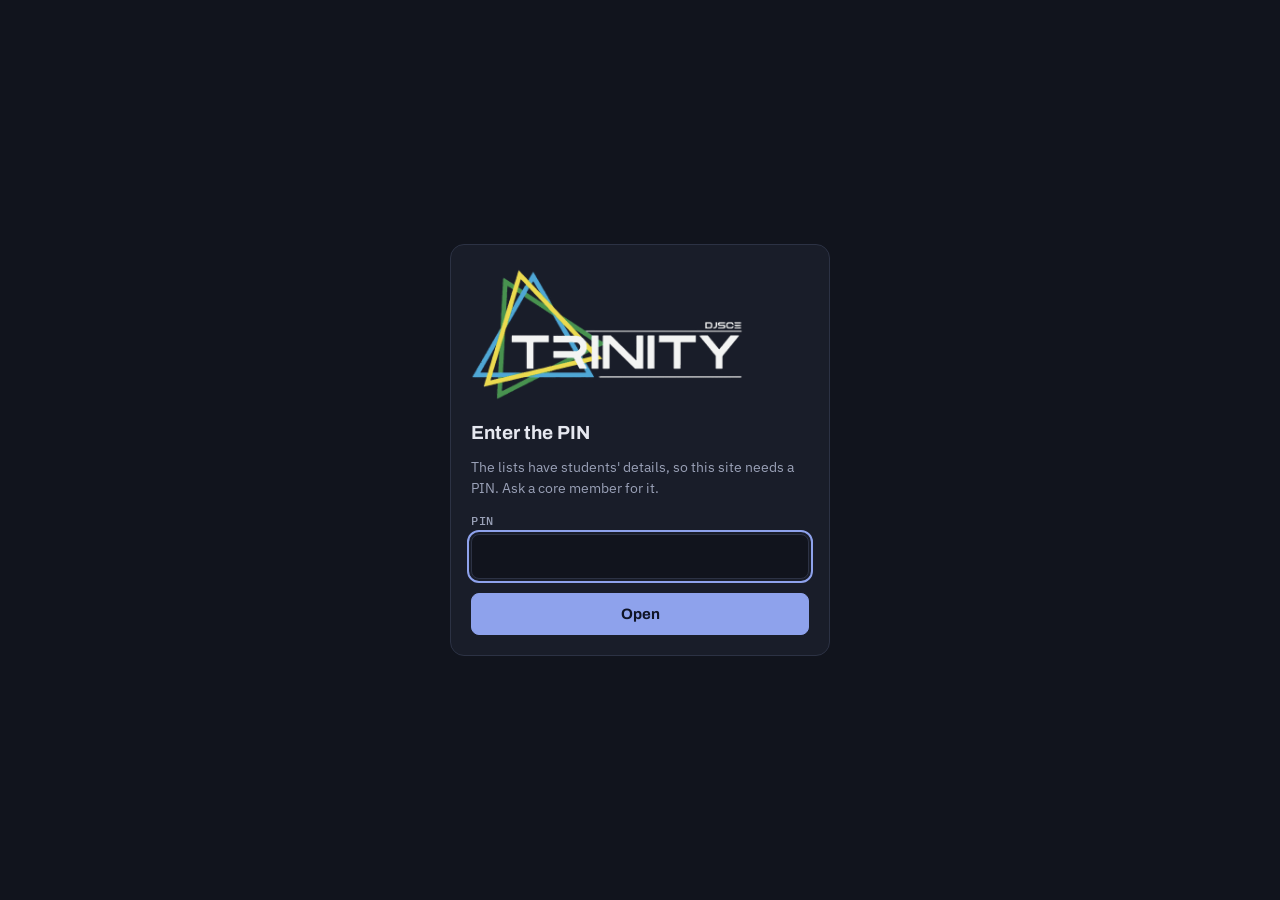
==== commit 84f64955: "Add offline mode A service worker keeps the site's files on the phone, and the page keeps the last l" ====
--- a/index.html
+++ b/index.html
@@ -10,16 +10,17 @@
 <title>Trinity Attendance Letters</title>
 <style>:root{padding-top:env(safe-area-inset-top,0px);padding-bottom:env(safe-area-inset-bottom,0px)}body{margin:0}img{max-width:100%}[hidden]{display:none!important}</style>
 <link rel="stylesheet" href="https://fonts.googleapis.com/css2?family=Archivo:wght@500;700;800&family=IBM+Plex+Sans:wght@400;500;600&family=IBM+Plex+Mono:wght@400;500&display=swap">
-<link rel="stylesheet" href="style.css?v=202610301628">
+<link rel="stylesheet" href="style.css?v=202610301635">
 </head>
 <body>
 <div class="wrap">
   <header class="top">
     <button type="button" class="recbtn" id="rec-btn" aria-current="false">Records</button>
-    <img class="brand" src="logo.png?v=202610301628" width="600" height="298" alt="DJSCE Trinity">
+    <img class="brand" src="logo.png?v=202610301635" width="600" height="298" alt="DJSCE Trinity">
     <h1>Attendance Letters</h1>
     <p class="sub">Pick people from a list or upload a file, add the subject, and download the letter as a PDF. The letterhead and signatures are the same on every letter.</p>
     <div class="acct"><span class="whois" id="whois" hidden></span><button type="button" id="login" hidden aria-pressed="false">Core login</button><button type="button" class="rm" id="signout" hidden>Sign out</button></div>
+    <p class="banner" id="offline" role="status" hidden></p>
   </header>
 
   <nav class="books" aria-label="Lists">
@@ -271,7 +272,7 @@
 <!-- View PIN gate -->
 <div class="gate" id="gate" hidden>
   <form class="sheet" id="gt-form" autocomplete="off" aria-labelledby="gt-title">
-    <img class="brand" src="logo.png?v=202610301628" width="600" height="298" alt="DJSCE Trinity">
+    <img class="brand" src="logo.png?v=202610301635" width="600" height="298" alt="DJSCE Trinity">
     <h2 id="gt-title">Enter the PIN</h2>
     <p>The lists have students' details, so this site needs a PIN. Ask a core member for it.</p>
     <div class="field"><label for="gt-pin">PIN</label><input id="gt-pin" type="password" autocomplete="current-password"></div>
@@ -346,14 +347,14 @@
   <div class="bar-in"><span class="bar-count"><b id="barn">0</b> on the <span id="barbook">Trinity</span> letter</span><button type="button" class="primary" id="golet">Open letter</button></div>
 </div>
 
-<script src="config.js?v=202610301628"></script>
+<script src="config.js?v=202610301635"></script>
 <script src="vendor/jspdf.umd.min.js"></script>
 <script src="vendor/jspdf.plugin.autotable.min.js"></script>
 <script src="vendor/qrcode.js"></script>
-<script src="js/common.js?v=202610301628"></script>
-<script src="js/letter.js?v=202610301628"></script>
-<script src="js/app.js?v=202610301628"></script>
-<script src="js/records.js?v=202610301628"></script>
-<script src="js/timing.js?v=202610301628"></script>
+<script src="js/common.js?v=202610301635"></script>
+<script src="js/letter.js?v=202610301635"></script>
+<script src="js/app.js?v=202610301635"></script>
+<script src="js/records.js?v=202610301635"></script>
+<script src="js/timing.js?v=202610301635"></script>
 </body>
 </html>
--- a/style.css
+++ b/style.css
@@ -179,3 +179,4 @@
 .sr{position:absolute;width:1px;height:1px;overflow:hidden;clip:rect(0 0 0 0)}
 #ti-groups .row{align-items:center;background:var(--surface)}
 #ti-groups .ok{flex:none}
+#offline{margin-top:12px}
